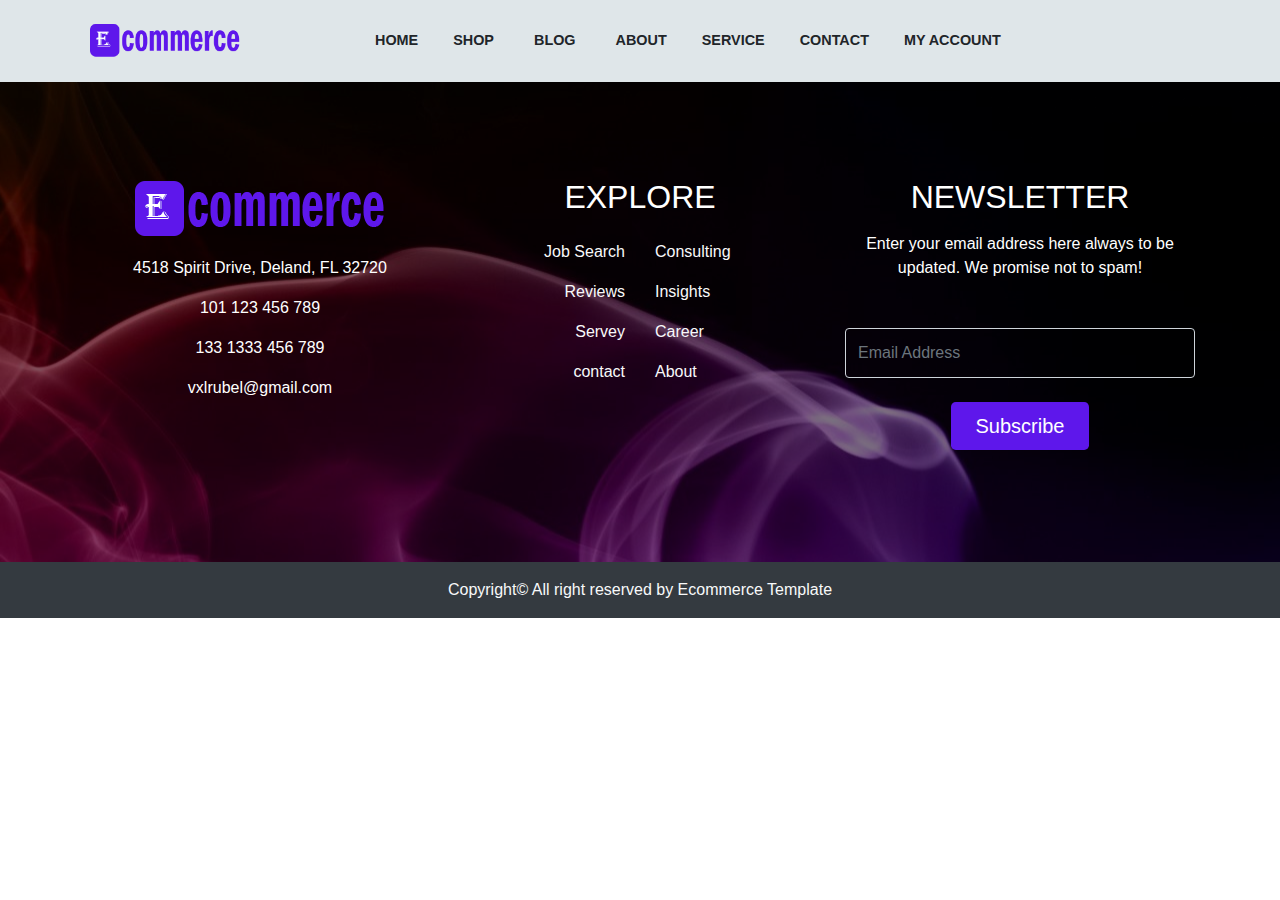
==== blog-details.html @ ffeef789 "update home page" ====
<!DOCTYPE html>
<html lang="en">

<head>
   <meta charset="UTF-8">
   <meta name="viewport" content="width=device-width, initial-scale=1.0">
   <title>Ecommerce Template || Grow your own business.</title>

   <!-- favicon icon -->
   <link rel="shortcut icon" href="./assets/img/favicon.ico" type="image/x-icon">

   <!-- include font awesome icon -->
   <link rel="stylesheet" href="https://cdnjs.cloudflare.com/ajax/libs/font-awesome/6.4.2/css/all.min.css"
      integrity="sha512-z3gLpd7yknf1YoNbCzqRKc4qyor8gaKU1qmn+CShxbuBusANI9QpRohGBreCFkKxLhei6S9CQXFEbbKuqLg0DA=="
      crossorigin="anonymous" referrerpolicy="no-referrer" />

   <!-- include bootstrap  -->
   <link rel="stylesheet" href="./assets/css/bootstrap.min.css">

   <!-- include carousel style -->
   <link rel="stylesheet" href="./assets/css/owl-carousel/owl.carousel.min.css">
   <link rel="stylesheet" href="./assets/css/owl-carousel/owl.theme.default.min.css">

   <!-- include lightbox style -->
   <link rel="stylesheet" href="./assets/css/light-box/css/lightbox.min.css">

   <!-- main stylesheet -->
   <link rel="stylesheet" href="./assets/css/main.css">
</head>

<body>


   <!-- main header section -->
   <header class="clearfix header-area">
      <div class="main-menu">
         <div class="container">
            <div class="row align-items-center">

               <!-- logo area -->
               <div class="col-5 col-md-3 col-lg-2">
                  <h1 class="m-0 p-0">
                     <a href="./index.html" class="d-flex"><img src="./assets/img/logo.png" alt="logo image"
                           class="img-fluid"></a>
                  </h1>
               </div>
               <!-- logo area end -->

               <!-- menu area  -->
               <div class="col-7 col-md-9 col-lg-9 offset-lg-1">
                  <div class="d-none d-md-block">
                     <ul class="menu">
                        <li><a href="./index.html">Home</a></li>
                        <li class="has-submenu">
                           <a href="./shop.html">Shop</a>
                           <ul class="submenu border shadow">
                              <li><a href="./product-details.html">Product Details</a></li>
                           </ul>
                        </li>
                        <li class="has-submenu">
                           <a href="./blog.html">Blog</a>
                           <ul class="submenu border shadow">
                              <li><a href="./blog-details.html">Blog Details</a></li>
                           </ul>
                        </li>
                        <li><a href="./about.html">About</a></li>
                        <li><a href="./services.html">Service</a></li>
                        <li><a href="./contact.html">Contact</a></li>
                        <li class="has-submenu">
                           <a href="./profile.html">My Account</a>
                           <ul class="submenu border shadow">
                              <li><a href="./profile.html">Profile</a></li>
                              <li><a href="./cart.html">Cart Page</a></li>
                              <li><a href="./checkout.html">Checkout</a></li>
                              <li><a href="./register.html">Register</a></li>
                              <li><a href="./login.html">Login</a></li>
                           </ul>
                        </li>
                     </ul>
                  </div>
                  <div class="d-block text-right d-md-none">
                     <button type="button" class="btn border-secondary menu-toggle">
                        <i class="fa-solid fa-bars-staggered"></i>
                     </button>
                  </div>
               </div>
               <!-- menu area end -->
            </div>
         </div>
      </div>


      <!-- responsive mobile menu -->
      <div class="mobile-menu d-md-none shadow-lg">
         <div class="container">
            <div class="responsive-mobile-menu"></div>
         </div>
      </div>
      <!-- responsive mobile menu end -->

   </header>
   <!-- main header section end -->



   <!-- start footer area -->
   <footer class="footer-area clearfix">

      <!-- scroll top action button -->
      <div class="scroll-to-top">
         <i class="fa-solid fa-angle-up"></i>
      </div>

      <!-- footer top area  -->
      <div class="footer-top text-white">
         <div class="overlay py-5 ">
            <div class="container py-5">
               <div class="row">
                  <div class="col-lg-4">
                     <div class="text-center mb-3">
                        <a href="index.html">
                           <img src="./assets/img/logo.png" alt="logo image">
                        </a>
                     </div>
                     <p class="text-center">
                        <i class="fa-solid fa-location-dot"></i>
                        <span>4518 Spirit Drive, Deland, FL 32720</span>
                     </p>
                     <p class="text-center">
                        <i class="fa-solid fa-phone"></i>
                        <span>101 123 456 789</span>
                     </p>
                     <p class="text-center">
                        <i class="fa-solid fa-phone"></i>
                        <span>133 1333 456 789</span>
                     </p>
                     <p class="text-center">
                        <i class="fa-regular fa-envelope"></i>
                        <a href="mailto:vxlrubel@gmail.com" class="text-white">vxlrubel@gmail.com</a>
                     </p>
                  </div>
                  <div class="col-lg-4">
                     <h2 class="footer-widget-title text-uppercase text-center mb-3">Explore</h2>
                     <div class="row">
                        <div class="col-6">
                           <div class="text-right">
                              <a href="javascript:void(0)" class="py-2 text-light d-block text-decoration-none">Job
                                 Search</a>
                              <a href="javascript:void(0)"
                                 class="py-2 text-light d-block text-decoration-none">Reviews</a>
                              <a href="javascript:void(0)"
                                 class="py-2 text-light d-block text-decoration-none">Servey</a>
                              <a href="javascript:void(0)"
                                 class="py-2 text-light d-block text-decoration-none">contact</a>

                           </div>
                        </div>
                        <div class="col-6">
                           <div class="text-left">
                              <a href="javascript:void(0)"
                                 class="py-2 text-light d-block text-decoration-none">Consulting</a>
                              <a href="javascript:void(0)"
                                 class="py-2 text-light d-block text-decoration-none">Insights</a>
                              <a href="javascript:void(0)"
                                 class="py-2 text-light d-block text-decoration-none">Career</a>
                              <a href="javascript:void(0)"
                                 class="py-2 text-light d-block text-decoration-none">About</a>

                           </div>
                        </div>
                     </div>
                  </div>
                  <div class="col-lg-4">
                     <h2 class="footer-widget-title text-uppercase text-center mb-3">Newsletter</h2>
                     <p class="text-center">Enter your email address here always to be updated. We promise not to spam!
                     </p>
                     <form action="javascript:void(0)" class="mt-5">
                        <input type="email" placeholder="Email Address"
                           class="form-control mb-4 bg-transparent text-light py-4">
                        <p class="text-center">
                           <input type="submit" value="Subscribe" class="btn btn-theme btn-lg px-4">
                        </p>
                     </form>
                  </div>
               </div>
            </div>
         </div>
      </div>
      <!-- footer top area end -->

      <!-- copyright area -->
      <div class="footer-copyright text-light bg-dark">
         <div class="container">
            <p class="text-center m-0 py-3">
               Copyright&copy; All right reserved by <a href="#" class="text-light">Ecommerce Template</a>
            </p>
         </div>
      </div>
      <!-- copyright area end -->
   </footer>
   <!-- footer area -->

   <!-- include jquery library -->
   <script src="./assets/js/jquery.js"></script>

   <!-- include lightbox -->
   <script src="./assets/js/lightbox.min.js"></script>

   <!-- for progress bar -->
   <script src="./assets/js/raphael.js"></script>
   <script src="./assets/js/progressbar.js"></script>

   <!-- include carousel script for make slider -->
   <script src="./assets/js/owl.carousel.min.js"></script>

   <!-- include bootstrap -->
   <script src="./assets/js/bootstrap.min.js"></script>

   <!-- custom script -->
   <script src="./assets/js/custom.js"></script>

</body>

</html>
---- assets/css/main.css ----
:root{--app-color-theme: rgb(94, 23, 235);--app-color-theme-deep: #5E17EB;--app-color-theme-alpha: rgba(94, 23, 235, 0.36);--app-color-white: rgb(255, 255, 255);--app-color-white-alpha: rgba(255, 255, 255, 0.5);--app-color-dark: rgb(33, 37, 41);--app-color-light: #f8f9fa;--app-color-light-gray: rgb(223, 230, 233);--app-color-light-gray-deep: rgb(178, 190, 195);--app-color-red: rgb(214, 48, 49);--app-menu-item-gap: 25px;--app-font-size-small: 90%;--app-z-index: 1030}.btn-theme{background:var(--app-color-theme) !important;color:var(--app-color-white) !important}.btn-theme:focus{box-shadow:0 0 0 .2rem var(--app-color-theme-alpha) !important}.btn-theme:hover{border-color:var(--app-color-theme) !important;background-color:rgba(0,0,0,0) !important;color:var(--app-color-theme) !important}.subtitle{font-size:25px}.title{font-size:40px}.text-theme-hover:hover,.text-theme{color:var(--app-color-theme) !important}.bg-theme{background-color:var(--app-color-theme)}.partners-image{opacity:.5;transition:all .3s ease-in-out}.partners-image:hover{opacity:1}.overlay{background-color:rgba(0,0,0,.5)}.header-area .main-menu{background-color:var(--app-color-light-gray)}.header-area .main-menu ul{margin:0;padding:0;list-style:none}.header-area .main-menu a{display:inline-block;text-decoration:none;color:var(--app-color-dark);font-weight:600;text-transform:uppercase;padding:5px;font-size:var(--app-font-size-small)}.header-area .main-menu a:hover{color:var(--app-color-theme)}.header-area .main-menu .menu{display:flex;align-items:center}.header-area .main-menu .menu>li{padding:25px 0}.header-area .main-menu .menu>li:not(:last-child){margin-right:var(--app-menu-item-gap)}.header-area .main-menu .menu .has-submenu{position:relative}.header-area .main-menu .menu .has-submenu .submenu{position:absolute;display:none;top:100%;left:calc(50% - 125px);width:250px;background-color:var(--app-color-white);padding:30px;z-index:var(--app-z-index);animation:menu-fade-in .2s ease-in-out}.header-area .main-menu .menu .has-submenu:hover>.submenu{display:block}.header-area .responsive-mobile-menu{display:none}.header-area .m-menu{padding:1rem 0;margin:0;list-style:none}.header-area .m-menu ul{margin:0;padding:0;list-style:none}.header-area .m-menu .submenu{display:none;padding:15px;box-shadow:none !important;text-decoration:none}.header-area .m-menu a{display:inline-flex;width:100%;color:var(--app-color-dark);font-weight:600;font-size:var(--app-font-size-small);text-transform:uppercase;text-decoration:none;padding:3px 0}.header-area .m-menu a:hover{color:var(--app-color-theme)}.header-area .m-menu .resposive-submenu-toggle{align-items:center;justify-content:space-between}.header-area .menu-toggle{min-width:45px}.header-area .menu-has-submenu-link{display:inline-flex !important;align-items:center}.header-area .menu-has-submenu-link i{font-size:10px !important;margin-left:5px;margin-top:3px}@keyframes menu-fade-in{0%{opacity:0;transform:translateY(15px)}100%{opacity:1;transform:none}}.app-hero-slider .hero-slide-item .inner-content{position:absolute;top:0;bottom:0;left:0;right:0;background:rgba(0,0,0,.5);color:#fff;z-index:100000}.app-hero-slider .hero-slide-item .inner-content .container{position:relative;z-index:99999}.app-hero-slider .hero-slide-item .inner-content .container .subtitle{font-size:25px}.app-hero-slider .hero-slide-item .inner-content .container .title{font-size:40px;font-weight:900;color:rgba(0,0,0,0);-webkit-text-stroke:2px var(--app-color-white);-moz-text-stroke:2px var(--app-color-white);text-stroke:2px var(--app-color-white)}@media(min-width: 768px){.app-hero-slider .hero-slide-item .inner-content .container .title{font-size:50px}}@media(min-width: 992px){.app-hero-slider .hero-slide-item .inner-content .container .title{font-size:60px}}@media(max-width: 576px){.app-hero-slider .hero-slide-item{height:250px}.app-hero-slider .banner-image{height:100%;-o-object-fit:cover;object-fit:cover}}.app-hero-slider .owl-nav{position:absolute;display:flex;justify-content:space-between;align-items:center;top:calc(50% - 18px);left:50px;right:50px;z-index:1030}.app-hero-slider .owl-nav button{display:inline-flex;justify-content:center;align-items:center;height:35px;width:35px;background-color:rgba(0,0,0,.3) !important;color:var(--app-color-white) !important}.app-hero-slider .owl-nav button span{font-size:20px}.app-hero-slider .owl-nav button:hover{background-color:rgba(0,0,0,.5) !important}.service-area{background-image:url("../img/bg/bg-service.jpg");background-attachment:fixed;background-position:center center;background-size:cover;background-repeat:no-repeat}.service-area .col-lg-4:not(:last-child){margin-bottom:100px}@media(min-width: 992px){.service-area .col-lg-4:not(:last-child){margin-bottom:0}}.service-area .overlay{padding:100px 0}.service-area .thumb-icon{position:absolute;display:flex;justify-content:center;align-items:center;top:-50px;left:calc(50% - 50px);height:100px;width:100px;background-color:var(--app-color-theme);border-radius:50%;font-size:30px}.service-area .service-item h3{font-weight:600}.service-area .service-item h3:hover{color:var(--app-color-theme)}.lightbox-items-parent .item{width:100%}@media(min-width: 576px){.lightbox-items-parent .item{max-width:50%}}@media(min-width: 992px){.lightbox-items-parent .item{max-width:33.3337%}}@media(min-width: 1200px){.lightbox-items-parent .item{max-width:25%}}.lightbox-items-parent .overlay{position:absolute;display:flex;justify-content:center;align-items:center;top:0;left:0;right:0;bottom:0;transition:background-color .3s ease-in-out;background-color:rgba(0,0,0,.5) !important}.lightbox-items-parent .overlay a{display:none;justify-content:center;align-items:center;height:40px;width:40px}.lightbox-items-parent .overlay .preview{animation:slide-up-down-icon .4s ease-in-out}.lightbox-items-parent .overlay .visit{animation:slide-up-down-icon .55s ease-in-out}.lightbox-items-parent .overlay:hover a{display:inline-flex !important}.lightbox-items-parent .overlay:hover{background-color:rgba(0,0,0,.2) !important}@keyframes slide-up-down-icon{0%{opacity:0;transform:translateY(-70px)}40%{opacity:.5;transform:translateY(15px)}100%{opacity:1;transform:translateY(0)}}.reviews-area{background-image:url("../img/bg/bg-review.jpg");background-size:cover;background-attachment:fixed;background-position:center center}.reviews-area img{width:auto !important;max-width:170px}.reviews-area .f-name{font-size:20px;font-weight:300;margin-bottom:0}.reviews-area .l-name{font-size:35px;font-weight:600;line-height:35px}.reviews-area .message{display:block;width:100%;max-width:720px;margin:0 auto !important;color:var(--app-color-white-alpha)}.reviews-area .quote-size{font-size:25px}.reviews-area .owl-dots{text-align:center;margin-top:2rem}.reviews-area .owl-dots .owl-dot{display:inline-block;height:15px;width:15px;margin-right:5px;border-radius:50%;background:var(--app-color-white-alpha)}.reviews-area .owl-dots .owl-dot.active{background:var(--app-color-white)}.blog-post-area .blog-post-title-link:hover{color:var(--app-color-theme) !important}.blog-post-area h2{font-size:25px;font-weight:600;line-height:25px}footer.footer-area .scroll-to-top{position:fixed;display:none;height:35px;width:40px;bottom:50px;right:50px;justify-content:center;align-items:center;background-color:var(--app-color-theme);color:#fff;content:"";z-index:var(--app-z-index);border-radius:5px 5px 0 0;cursor:pointer;opacity:.5}footer.footer-area .scroll-to-top:hover{opacity:1}footer.footer-area .footer-top{background-image:url("../img/bg/bg-footer.jpg");background-attachment:fixed;background-repeat:no-repeat;background-position:center center}
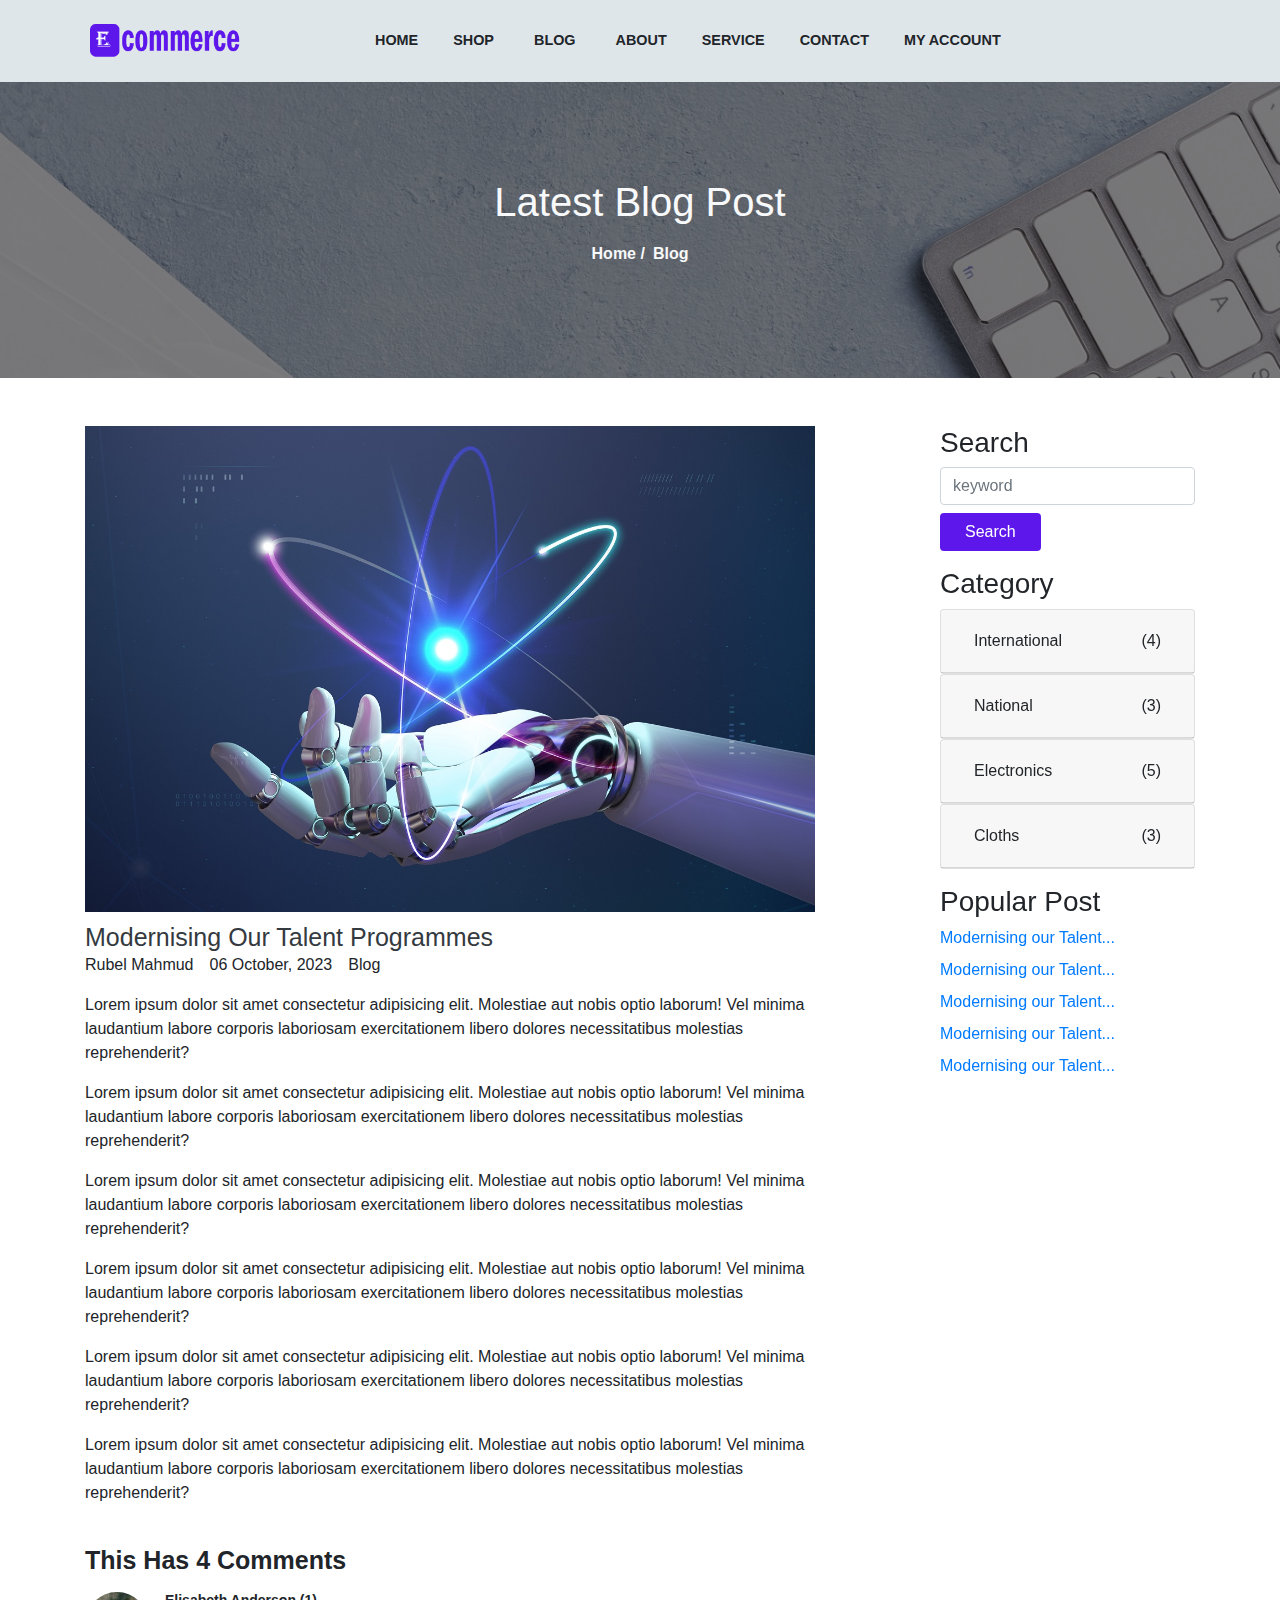
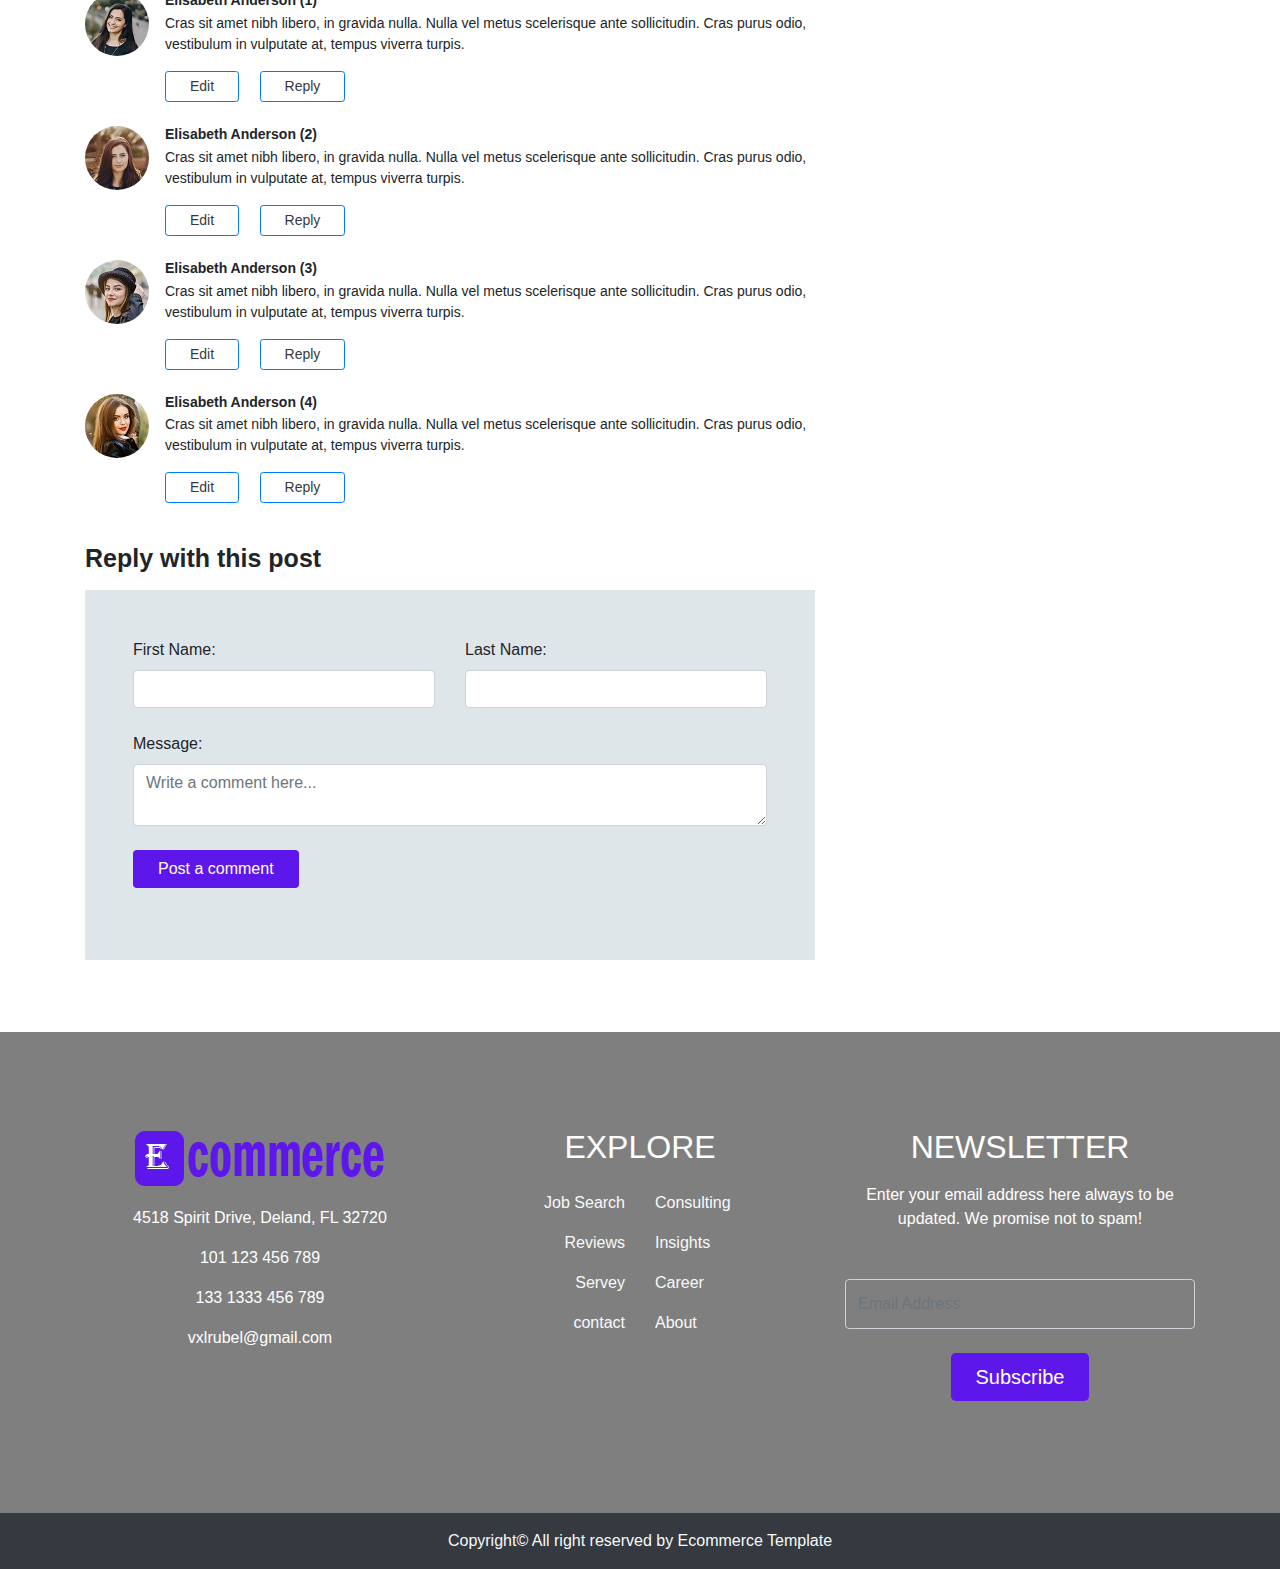
==== commit dcb9477c: "update blog details page" ====
--- a/blog-details.html
+++ b/blog-details.html
@@ -102,6 +102,284 @@
    <!-- main header section end -->
 
 
+   <!-- page title -->
+   <section class="clearfix blog-page-feature text-light">
+      <div class="overlay py-5">
+         <div class="container py-5">
+            <h1 class="text-center">Latest Blog Post</h1>
+
+            <div class="d-flex justify-content-center my-3">
+               <a href="javascript:void(0)" class="text-light mr-2 text-decoration-none font-weight-bold">Home /</a>
+               <span class="text-light text-white font-weight-bold">Blog</span>
+            </div>
+
+         </div>
+      </div>
+   </section>
+   <!-- page title end -->
+
+
+   <section class="clearfix py-5 blog-post-content">
+      <div class="container">
+         <div class="row">
+            <div class="col-md-8">
+               <!-- single blog post -->
+               <article class="blog-post-item mb-5">
+                  <div class="mb-3">
+                     <a href="./assets/img/blog/post-1.jpg" class="" data-lightbox="roadtrip">
+                        <img src="./assets/img/blog/post-1.jpg" alt="image" class="img-fluid">
+                     </a>
+                  </div>
+                  <h2 class="text-capitalize">
+                     <a href="./blog-details.html" class="text-decoration-none text-dark">Modernising our Talent
+                        Programmes</a>
+                  </h2>
+                  <div class="d-flex flex-wrap mb-3">
+                     <div class="d-inline-flex align-items-center">
+                        <i class="fa-regular fa-user"></i>
+                        <span>Rubel Mahmud</span>
+                     </div>
+                     <div class="d-inline-flex align-items-center mx-3">
+                        <i class="fa-regular fa-calendar-days"></i>
+                        <span>06 October, 2023</span>
+                     </div>
+                     <div class="d-inline-flex align-items-center">
+                        <i class="fa-solid fa-tag"></i>
+                        <span>Blog</span>
+                     </div>
+                  </div>
+                  <p>Lorem ipsum dolor sit amet consectetur adipisicing elit. Molestiae aut nobis optio laborum! Vel
+                     minima laudantium labore corporis laboriosam exercitationem libero dolores necessitatibus molestias
+                     reprehenderit?</p>
+                  <p>Lorem ipsum dolor sit amet consectetur adipisicing elit. Molestiae aut nobis optio laborum! Vel
+                     minima laudantium labore corporis laboriosam exercitationem libero dolores necessitatibus molestias
+                     reprehenderit?</p>
+                  <p>Lorem ipsum dolor sit amet consectetur adipisicing elit. Molestiae aut nobis optio laborum! Vel
+                     minima laudantium labore corporis laboriosam exercitationem libero dolores necessitatibus molestias
+                     reprehenderit?</p>
+                  <p>Lorem ipsum dolor sit amet consectetur adipisicing elit. Molestiae aut nobis optio laborum! Vel
+                     minima laudantium labore corporis laboriosam exercitationem libero dolores necessitatibus molestias
+                     reprehenderit?</p>
+                  <p>Lorem ipsum dolor sit amet consectetur adipisicing elit. Molestiae aut nobis optio laborum! Vel
+                     minima laudantium labore corporis laboriosam exercitationem libero dolores necessitatibus molestias
+                     reprehenderit?</p>
+                  <p>Lorem ipsum dolor sit amet consectetur adipisicing elit. Molestiae aut nobis optio laborum! Vel
+                     minima laudantium labore corporis laboriosam exercitationem libero dolores necessitatibus molestias
+                     reprehenderit?</p>
+               </article>
+
+               <!-- comment list -->
+               <h2 class="text-large text-capitalize font-weight-bold mb-4">This has 4 comments</h2>
+               <ul class="list-unstyled mb-4">
+                  <!-- single comment -->
+                  <script>
+                     for (let i = 1; i <= 4; i++) {
+                        document.write(`
+                           <li class="media mb-4">
+                              <img class="mr-3 rounded-circle" src="./assets/img/comments/items-${i}.jpg"
+                                 alt="Generic placeholder image" />
+                              <div class="media-body">
+                                 <h5 class="mt-0 mb-1 small font-weight-bold">Elisabeth Anderson (${i})</h5>
+                                 <p class="m-0 small">Cras sit amet nibh libero, in gravida nulla. Nulla vel metus scelerisque ante
+                                    sollicitudin.
+                                    Cras
+                                    purus odio, vestibulum in vulputate at, tempus viverra turpis.</p>
+                                 <a href="javascript:void(0)" class="btn-sm px-4 btn text-dark mt-3 border-primary mr-3">Edit</a>
+                                 <a href="javascript:void(0)"
+                                    class="btn-sm px-4 btn text-dark mt-3 border-primary mr-3">Reply</a>
+                              </div>
+                           </li>
+                        `);
+                     }
+                  </script>
+                  <!-- single comment end -->
+
+               </ul>
+               <!-- comment list end -->
+
+               <!-- comment form -->
+
+               <div class="py-4">
+                  <!-- reply title -->
+                  <h2 class="text-large font-weight-bold mb-4">Reply with this post</h2>
+                  <!-- form -->
+
+                  <div class="p-5 bg-light-gray">
+                     <form action="javascript:void(0)" class="row" method="POST">
+                        <div class="col-md-6 mb-4">
+                           <label for="fname">First Name:</label>
+                           <input type="text" class="form-control" id="fname">
+                        </div>
+                        <div class="col-md-6 mb-4">
+                           <label for="lname">Last Name:</label>
+                           <input type="text" class="form-control" id="lname">
+                        </div>
+                        <div class="col-12 mb-4">
+                           <label for="message">Message:</label>
+                           <textarea id="message" placeholder="Write a comment here..." class="form-control"></textarea>
+                        </div>
+                        <div class="col-md-6 mb-4">
+                           <button type="button" class="btn btn-theme px-4">Post a comment</button>
+                        </div>
+                     </form>
+                  </div>
+               </div>
+
+               <!-- comment form end -->
+
+            </div>
+
+            <!-- sidebar  -->
+            <sidebar class="col-md-4 col-lg-3 offset-lg-1">
+
+               <!-- widgets parent -->
+               <div class="sticky-top">
+                  <!-- single widget item -->
+                  <div class="widget-item mb-3">
+                     <h3 class="widget-title">Search</h3>
+                     <form action="javascript:void(0)">
+                        <input type="text" class="form-control mb-2" placeholder="keyword">
+                        <input type="submit" class="btn btn-theme px-4" value="Search">
+                     </form>
+                  </div>
+                  <!-- single widget item end -->
+
+                  <!-- single widget item -->
+                  <div class="widget-item mb-3">
+                     <h3 class="widget-title">Category</h3>
+                     <div id="accordion">
+
+                        <!-- single card -->
+                        <div class="card">
+                           <div class="card-header" id="internaional-cat">
+                              <h5 class="mb-0">
+                                 <button class="btn shadow-none border-none d-flex justify-content-between w-100"
+                                    data-toggle="collapse" data-target="#international" aria-expanded="false"
+                                    aria-controls="international">
+                                    <span>International</span>
+                                    <span>(4)</span>
+                                 </button>
+                              </h5>
+                           </div>
+
+                           <div id="international" class="collapse" aria-labelledby="internaional-cat"
+                              data-parent="#accordion">
+                              <div class="card-body">
+                                 <a href="javascript:void(0)" class="d-block text-dark text-decoration-none">National
+                                    Sports</a>
+                                 <a href="javascript:void(0)" class="d-block text-dark text-decoration-none">Clicket</a>
+                                 <a href="javascript:void(0)"
+                                    class="d-block text-dark text-decoration-none">Football</a>
+                                 <a href="javascript:void(0)" class="d-block text-dark text-decoration-none">BBC
+                                    News</a>
+                              </div>
+                           </div>
+                        </div>
+                        <!-- single cart end -->
+
+                        <!-- single card -->
+                        <div class="card">
+                           <div class="card-header" id="national-cat">
+                              <h5 class="mb-0">
+                                 <button class="btn shadow-none border-none d-flex justify-content-between w-100"
+                                    data-toggle="collapse" data-target="#national" aria-expanded="false"
+                                    aria-controls="national">
+                                    <span>National</span>
+                                    <span>(3)</span>
+                                 </button>
+                              </h5>
+                           </div>
+
+                           <div id="national" class="collapse" aria-labelledby="national-cat" data-parent="#accordion">
+                              <div class="card-body">
+                                 <a href="javascript:void(0)" class="d-block text-dark text-decoration-none">Sports</a>
+                                 <a href="javascript:void(0)" class="d-block text-dark text-decoration-none">Deshi
+                                    News</a>
+                                 <a href="javascript:void(0)" class="d-block text-dark text-decoration-none">Bangla
+                                    News</a>
+                              </div>
+                           </div>
+                        </div>
+                        <!-- single card end -->
+
+                        <!-- single card -->
+                        <div class="card">
+                           <div class="card-header" id="electronics-cat">
+                              <h5 class="mb-0">
+                                 <button class="btn shadow-none border-none d-flex justify-content-between w-100"
+                                    data-toggle="collapse" data-target="#electronics" aria-expanded="false"
+                                    aria-controls="electronics">
+                                    <span>Electronics</span>
+                                    <span>(5)</span>
+                                 </button>
+                              </h5>
+                           </div>
+
+                           <div id="electronics" class="collapse" aria-labelledby="electronics-cat"
+                              data-parent="#accordion">
+                              <div class="card-body">
+                                 <a href="javascript:void(0)" class="d-block text-dark text-decoration-none">Monitor</a>
+                                 <a href="javascript:void(0)" class="d-block text-dark text-decoration-none">Laptop</a>
+                                 <a href="javascript:void(0)" class="d-block text-dark text-decoration-none">PC</a>
+                                 <a href="javascript:void(0)" class="d-block text-dark text-decoration-none">Mobile</a>
+                                 <a href="javascript:void(0)" class="d-block text-dark text-decoration-none">Watch</a>
+                              </div>
+                           </div>
+                        </div>
+                        <!-- single card end -->
+
+                        <!-- single card -->
+                        <div class="card">
+                           <div class="card-header" id="cloths-cat">
+                              <h5 class="mb-0">
+                                 <button class="btn shadow-none border-none d-flex justify-content-between w-100"
+                                    data-toggle="collapse" data-target="#cloths" aria-expanded="false"
+                                    aria-controls="cloths">
+                                    <span>Cloths</span>
+                                    <span>(3)</span>
+                                 </button>
+                              </h5>
+                           </div>
+
+                           <div id="cloths" class="collapse" aria-labelledby="cloths-cat" data-parent="#accordion">
+                              <div class="card-body">
+                                 <a href="javascript:void(0)" class="d-block text-dark text-decoration-none">Shirt</a>
+                                 <a href="javascript:void(0)" class="d-block text-dark text-decoration-none">Polo
+                                    Shirt</a>
+                                 <a href="javascript:void(0)" class="d-block text-dark text-decoration-none">T-Shirt</a>
+                              </div>
+                           </div>
+                        </div>
+                        <!-- single card end -->
+
+                     </div>
+                  </div>
+                  <!-- single widget item end -->
+
+                  <!-- single widget item -->
+                  <div class="widget-item mb-3">
+                     <h3 class="widget-title">Popular Post</h3>
+
+                     <ul class="list-unstyled">
+                        <li class="mb-2"><a href="./blog-details.html">Modernising our Talent...</a></li>
+                        <li class="mb-2"><a href="./blog-details.html">Modernising our Talent...</a></li>
+                        <li class="mb-2"><a href="./blog-details.html">Modernising our Talent...</a></li>
+                        <li class="mb-2"><a href="./blog-details.html">Modernising our Talent...</a></li>
+                        <li class="mb-2"><a href="./blog-details.html">Modernising our Talent...</a></li>
+                     </ul>
+                  </div>
+                  <!-- single widget item end -->
+
+               </div>
+               <!-- widget parent end -->
+            </sidebar>
+            <!-- sidebar end -->
+
+         </div>
+      </div>
+   </section>
+
+
 
    <!-- start footer area -->
    <footer class="footer-area clearfix">
@@ -192,7 +470,8 @@
       <div class="footer-copyright text-light bg-dark">
          <div class="container">
             <p class="text-center m-0 py-3">
-               Copyright&copy; All right reserved by <a href="#" class="text-light">Ecommerce Template</a>
+               Copyright&copy; All right reserved by <a href="https://github.com/vxlrubel/html-ecommerce-template"
+                  target="_blank" class="text-light">Ecommerce Template</a>
             </p>
          </div>
       </div>
--- a/assets/css/main.css
+++ b/assets/css/main.css
@@ -1 +1 @@
-:root{--app-color-theme: rgb(94, 23, 235);--app-color-theme-deep: #5E17EB;--app-color-theme-alpha: rgba(94, 23, 235, 0.36);--app-color-white: rgb(255, 255, 255);--app-color-white-alpha: rgba(255, 255, 255, 0.5);--app-color-dark: rgb(33, 37, 41);--app-color-light: #f8f9fa;--app-color-light-gray: rgb(223, 230, 233);--app-color-light-gray-deep: rgb(178, 190, 195);--app-color-red: rgb(214, 48, 49);--app-menu-item-gap: 25px;--app-font-size-small: 90%;--app-z-index: 1030}.btn-theme{background:var(--app-color-theme) !important;color:var(--app-color-white) !important}.btn-theme:focus{box-shadow:0 0 0 .2rem var(--app-color-theme-alpha) !important}.btn-theme:hover{border-color:var(--app-color-theme) !important;background-color:rgba(0,0,0,0) !important;color:var(--app-color-theme) !important}.subtitle{font-size:25px}.title{font-size:40px}.text-theme-hover:hover,.text-theme{color:var(--app-color-theme) !important}.bg-theme{background-color:var(--app-color-theme)}.partners-image{opacity:.5;transition:all .3s ease-in-out}.partners-image:hover{opacity:1}.overlay{background-color:rgba(0,0,0,.5)}.header-area .main-menu{background-color:var(--app-color-light-gray)}.header-area .main-menu ul{margin:0;padding:0;list-style:none}.header-area .main-menu a{display:inline-block;text-decoration:none;color:var(--app-color-dark);font-weight:600;text-transform:uppercase;padding:5px;font-size:var(--app-font-size-small)}.header-area .main-menu a:hover{color:var(--app-color-theme)}.header-area .main-menu .menu{display:flex;align-items:center}.header-area .main-menu .menu>li{padding:25px 0}.header-area .main-menu .menu>li:not(:last-child){margin-right:var(--app-menu-item-gap)}.header-area .main-menu .menu .has-submenu{position:relative}.header-area .main-menu .menu .has-submenu .submenu{position:absolute;display:none;top:100%;left:calc(50% - 125px);width:250px;background-color:var(--app-color-white);padding:30px;z-index:var(--app-z-index);animation:menu-fade-in .2s ease-in-out}.header-area .main-menu .menu .has-submenu:hover>.submenu{display:block}.header-area .responsive-mobile-menu{display:none}.header-area .m-menu{padding:1rem 0;margin:0;list-style:none}.header-area .m-menu ul{margin:0;padding:0;list-style:none}.header-area .m-menu .submenu{display:none;padding:15px;box-shadow:none !important;text-decoration:none}.header-area .m-menu a{display:inline-flex;width:100%;color:var(--app-color-dark);font-weight:600;font-size:var(--app-font-size-small);text-transform:uppercase;text-decoration:none;padding:3px 0}.header-area .m-menu a:hover{color:var(--app-color-theme)}.header-area .m-menu .resposive-submenu-toggle{align-items:center;justify-content:space-between}.header-area .menu-toggle{min-width:45px}.header-area .menu-has-submenu-link{display:inline-flex !important;align-items:center}.header-area .menu-has-submenu-link i{font-size:10px !important;margin-left:5px;margin-top:3px}@keyframes menu-fade-in{0%{opacity:0;transform:translateY(15px)}100%{opacity:1;transform:none}}.app-hero-slider .hero-slide-item .inner-content{position:absolute;top:0;bottom:0;left:0;right:0;background:rgba(0,0,0,.5);color:#fff;z-index:100000}.app-hero-slider .hero-slide-item .inner-content .container{position:relative;z-index:99999}.app-hero-slider .hero-slide-item .inner-content .container .subtitle{font-size:25px}.app-hero-slider .hero-slide-item .inner-content .container .title{font-size:40px;font-weight:900;color:rgba(0,0,0,0);-webkit-text-stroke:2px var(--app-color-white);-moz-text-stroke:2px var(--app-color-white);text-stroke:2px var(--app-color-white)}@media(min-width: 768px){.app-hero-slider .hero-slide-item .inner-content .container .title{font-size:50px}}@media(min-width: 992px){.app-hero-slider .hero-slide-item .inner-content .container .title{font-size:60px}}@media(max-width: 576px){.app-hero-slider .hero-slide-item{height:250px}.app-hero-slider .banner-image{height:100%;-o-object-fit:cover;object-fit:cover}}.app-hero-slider .owl-nav{position:absolute;display:flex;justify-content:space-between;align-items:center;top:calc(50% - 18px);left:50px;right:50px;z-index:1030}.app-hero-slider .owl-nav button{display:inline-flex;justify-content:center;align-items:center;height:35px;width:35px;background-color:rgba(0,0,0,.3) !important;color:var(--app-color-white) !important}.app-hero-slider .owl-nav button span{font-size:20px}.app-hero-slider .owl-nav button:hover{background-color:rgba(0,0,0,.5) !important}.service-area{background-image:url("../img/bg/bg-service.jpg");background-attachment:fixed;background-position:center center;background-size:cover;background-repeat:no-repeat}.service-area .col-lg-4:not(:last-child){margin-bottom:100px}@media(min-width: 992px){.service-area .col-lg-4:not(:last-child){margin-bottom:0}}.service-area .overlay{padding:100px 0}.service-area .thumb-icon{position:absolute;display:flex;justify-content:center;align-items:center;top:-50px;left:calc(50% - 50px);height:100px;width:100px;background-color:var(--app-color-theme);border-radius:50%;font-size:30px}.service-area .service-item h3{font-weight:600}.service-area .service-item h3:hover{color:var(--app-color-theme)}.lightbox-items-parent .item{width:100%}@media(min-width: 576px){.lightbox-items-parent .item{max-width:50%}}@media(min-width: 992px){.lightbox-items-parent .item{max-width:33.3337%}}@media(min-width: 1200px){.lightbox-items-parent .item{max-width:25%}}.lightbox-items-parent .overlay{position:absolute;display:flex;justify-content:center;align-items:center;top:0;left:0;right:0;bottom:0;transition:background-color .3s ease-in-out;background-color:rgba(0,0,0,.5) !important}.lightbox-items-parent .overlay a{display:none;justify-content:center;align-items:center;height:40px;width:40px}.lightbox-items-parent .overlay .preview{animation:slide-up-down-icon .4s ease-in-out}.lightbox-items-parent .overlay .visit{animation:slide-up-down-icon .55s ease-in-out}.lightbox-items-parent .overlay:hover a{display:inline-flex !important}.lightbox-items-parent .overlay:hover{background-color:rgba(0,0,0,.2) !important}@keyframes slide-up-down-icon{0%{opacity:0;transform:translateY(-70px)}40%{opacity:.5;transform:translateY(15px)}100%{opacity:1;transform:translateY(0)}}.reviews-area{background-image:url("../img/bg/bg-review.jpg");background-size:cover;background-attachment:fixed;background-position:center center}.reviews-area img{width:auto !important;max-width:170px}.reviews-area .f-name{font-size:20px;font-weight:300;margin-bottom:0}.reviews-area .l-name{font-size:35px;font-weight:600;line-height:35px}.reviews-area .message{display:block;width:100%;max-width:720px;margin:0 auto !important;color:var(--app-color-white-alpha)}.reviews-area .quote-size{font-size:25px}.reviews-area .owl-dots{text-align:center;margin-top:2rem}.reviews-area .owl-dots .owl-dot{display:inline-block;height:15px;width:15px;margin-right:5px;border-radius:50%;background:var(--app-color-white-alpha)}.reviews-area .owl-dots .owl-dot.active{background:var(--app-color-white)}.blog-post-area .blog-post-title-link:hover{color:var(--app-color-theme) !important}.blog-post-area h2{font-size:25px;font-weight:600;line-height:25px}footer.footer-area .scroll-to-top{position:fixed;display:none;height:35px;width:40px;bottom:50px;right:50px;justify-content:center;align-items:center;background-color:var(--app-color-theme);color:#fff;content:"";z-index:var(--app-z-index);border-radius:5px 5px 0 0;cursor:pointer;opacity:.5}footer.footer-area .scroll-to-top:hover{opacity:1}footer.footer-area .footer-top{background-image:url("../img/bg/bg-footer.jpg");background-attachment:fixed;background-repeat:no-repeat;background-position:center center}+:root{--app-color-theme: rgb(94, 23, 235);--app-color-theme-deep: #5E17EB;--app-color-theme-alpha: rgba(94, 23, 235, 0.36);--app-color-white: rgb(255, 255, 255);--app-color-white-alpha: rgba(255, 255, 255, 0.5);--app-color-dark: rgb(33, 37, 41);--app-color-light: #f8f9fa;--app-color-light-gray: rgb(223, 230, 233);--app-color-light-gray-deep: rgb(178, 190, 195);--app-color-red: rgb(214, 48, 49);--app-menu-item-gap: 25px;--app-font-size-small: 90%;--app-z-index: 1030}.btn-theme{background:var(--app-color-theme) !important;color:var(--app-color-white) !important}.btn-theme:focus{box-shadow:0 0 0 .2rem var(--app-color-theme-alpha) !important}.btn-theme:hover{border-color:var(--app-color-theme) !important;background-color:rgba(0,0,0,0) !important;color:var(--app-color-theme) !important}.subtitle{font-size:25px}.title{font-size:40px}.text-theme-hover:hover,.text-theme{color:var(--app-color-theme) !important}.bg-theme{background-color:var(--app-color-theme)}.partners-image{opacity:.5;transition:all .3s ease-in-out}.partners-image:hover{opacity:1}.overlay{background-color:rgba(0,0,0,.5)}.form-control:focus{border-color:var(--app-color-theme) !important;box-shadow:0 0 0 .2rem var(--app-color-theme-alpha) !important}.text-midium{font-size:20px}.text-large{font-size:25px}.bg-light-gray{background-color:var(--app-color-light-gray)}.header-area .main-menu{background-color:var(--app-color-light-gray)}.header-area .main-menu ul{margin:0;padding:0;list-style:none}.header-area .main-menu a{display:inline-block;text-decoration:none;color:var(--app-color-dark);font-weight:600;text-transform:uppercase;padding:5px;font-size:var(--app-font-size-small)}.header-area .main-menu a:hover{color:var(--app-color-theme)}.header-area .main-menu .menu{display:flex;align-items:center}.header-area .main-menu .menu>li{padding:25px 0}.header-area .main-menu .menu>li:not(:last-child){margin-right:var(--app-menu-item-gap)}.header-area .main-menu .menu .has-submenu{position:relative}.header-area .main-menu .menu .has-submenu .submenu{position:absolute;display:none;top:100%;left:calc(50% - 125px);width:250px;background-color:var(--app-color-white);padding:30px;z-index:var(--app-z-index);animation:menu-fade-in .2s ease-in-out}.header-area .main-menu .menu .has-submenu:hover>.submenu{display:block}.header-area .responsive-mobile-menu{display:none}.header-area .m-menu{padding:1rem 0;margin:0;list-style:none}.header-area .m-menu ul{margin:0;padding:0;list-style:none}.header-area .m-menu .submenu{display:none;padding:15px;box-shadow:none !important;text-decoration:none}.header-area .m-menu a{display:inline-flex;width:100%;color:var(--app-color-dark);font-weight:600;font-size:var(--app-font-size-small);text-transform:uppercase;text-decoration:none;padding:3px 0}.header-area .m-menu a:hover{color:var(--app-color-theme)}.header-area .m-menu .resposive-submenu-toggle{align-items:center;justify-content:space-between}.header-area .menu-toggle{min-width:45px}.header-area .menu-has-submenu-link{display:inline-flex !important;align-items:center}.header-area .menu-has-submenu-link i{font-size:10px !important;margin-left:5px;margin-top:3px}@keyframes menu-fade-in{0%{opacity:0;transform:translateY(15px)}100%{opacity:1;transform:none}}.app-hero-slider .hero-slide-item .inner-content{position:absolute;top:0;bottom:0;left:0;right:0;background:rgba(0,0,0,.5);color:#fff;z-index:100000}.app-hero-slider .hero-slide-item .inner-content .container{position:relative;z-index:99999}.app-hero-slider .hero-slide-item .inner-content .container .subtitle{font-size:25px}.app-hero-slider .hero-slide-item .inner-content .container .title{font-size:40px;font-weight:900;color:rgba(0,0,0,0);-webkit-text-stroke:2px var(--app-color-white);-moz-text-stroke:2px var(--app-color-white);text-stroke:2px var(--app-color-white)}@media(min-width: 768px){.app-hero-slider .hero-slide-item .inner-content .container .title{font-size:50px}}@media(min-width: 992px){.app-hero-slider .hero-slide-item .inner-content .container .title{font-size:60px}}@media(max-width: 576px){.app-hero-slider .hero-slide-item{height:250px}.app-hero-slider .banner-image{height:100%;-o-object-fit:cover;object-fit:cover}}.app-hero-slider .owl-nav{position:absolute;display:flex;justify-content:space-between;align-items:center;top:calc(50% - 18px);left:50px;right:50px;z-index:1030}.app-hero-slider .owl-nav button{display:inline-flex;justify-content:center;align-items:center;height:35px;width:35px;background-color:rgba(0,0,0,.3) !important;color:var(--app-color-white) !important}.app-hero-slider .owl-nav button span{font-size:20px}.app-hero-slider .owl-nav button:hover{background-color:rgba(0,0,0,.5) !important}.service-area{background-image:url("../img/bg/bg-service.jpg");background-attachment:fixed;background-position:center center;background-size:cover;background-repeat:no-repeat}.service-area .col-lg-4:not(:last-child){margin-bottom:100px}@media(min-width: 992px){.service-area .col-lg-4:not(:last-child){margin-bottom:0}}.service-area .overlay{padding:100px 0}.service-area .thumb-icon{position:absolute;display:flex;justify-content:center;align-items:center;top:-50px;left:calc(50% - 50px);height:100px;width:100px;background-color:var(--app-color-theme);border-radius:50%;font-size:30px}.service-area .service-item h3{font-weight:600}.service-area .service-item h3:hover{color:var(--app-color-theme)}.lightbox-items-parent .item{width:100%}@media(min-width: 576px){.lightbox-items-parent .item{max-width:50%}}@media(min-width: 992px){.lightbox-items-parent .item{max-width:33.3337%}}@media(min-width: 1200px){.lightbox-items-parent .item{max-width:25%}}.lightbox-items-parent .overlay{position:absolute;display:flex;justify-content:center;align-items:center;top:0;left:0;right:0;bottom:0;transition:background-color .3s ease-in-out;background-color:rgba(0,0,0,.5) !important}.lightbox-items-parent .overlay a{display:none;justify-content:center;align-items:center;height:40px;width:40px}.lightbox-items-parent .overlay .preview{animation:slide-up-down-icon .4s ease-in-out}.lightbox-items-parent .overlay .visit{animation:slide-up-down-icon .55s ease-in-out}.lightbox-items-parent .overlay:hover a{display:inline-flex !important}.lightbox-items-parent .overlay:hover{background-color:rgba(0,0,0,.2) !important}@keyframes slide-up-down-icon{0%{opacity:0;transform:translateY(-70px)}40%{opacity:.5;transform:translateY(15px)}100%{opacity:1;transform:translateY(0)}}.reviews-area{background-image:url("../img/bg/bg-review.jpg");background-size:cover;background-attachment:fixed;background-position:center center}.reviews-area img{width:auto !important;max-width:170px}.reviews-area .f-name{font-size:20px;font-weight:300;margin-bottom:0}.reviews-area .l-name{font-size:35px;font-weight:600;line-height:35px}.reviews-area .message{display:block;width:100%;max-width:720px;margin:0 auto !important;color:var(--app-color-white-alpha)}.reviews-area .quote-size{font-size:25px}.reviews-area .owl-dots{text-align:center;margin-top:2rem}.reviews-area .owl-dots .owl-dot{display:inline-block;height:15px;width:15px;margin-right:5px;border-radius:50%;background:var(--app-color-white-alpha)}.reviews-area .owl-dots .owl-dot.active{background:var(--app-color-white)}.blog-post-area .blog-post-title-link:hover{color:var(--app-color-theme) !important}.blog-post-area h2{font-size:25px;font-weight:600;line-height:25px}.blog-page-feature{background-image:url("../img/bg/bg-blog-feature.jpg");background-attachment:fixed;background-position:center center;background-size:cover;background-repeat:no-repeat}.blog-post-content h2{line-height:15px}.blog-post-content h2 a{font-size:25px}.blog-post-content h2 a:hover{color:var(--app-color-theme) !important}.blog-post-content .page-item.active .page-link{z-index:3;color:var(--app-color-white);background-color:var(--app-color-theme);border-color:var(--app-color-theme)}footer.footer-area .scroll-to-top{position:fixed;display:none;height:35px;width:40px;bottom:50px;right:50px;justify-content:center;align-items:center;background-color:var(--app-color-theme);color:#fff;content:"";z-index:var(--app-z-index);border-radius:5px 5px 0 0;cursor:pointer;opacity:.5}footer.footer-area .scroll-to-top:hover{opacity:1}footer.footer-area .footer-top{background-image:url("../img/bg/bg-footer.jpg");background-attachment:fixed;background-repeat:no-repeat;background-position:center center}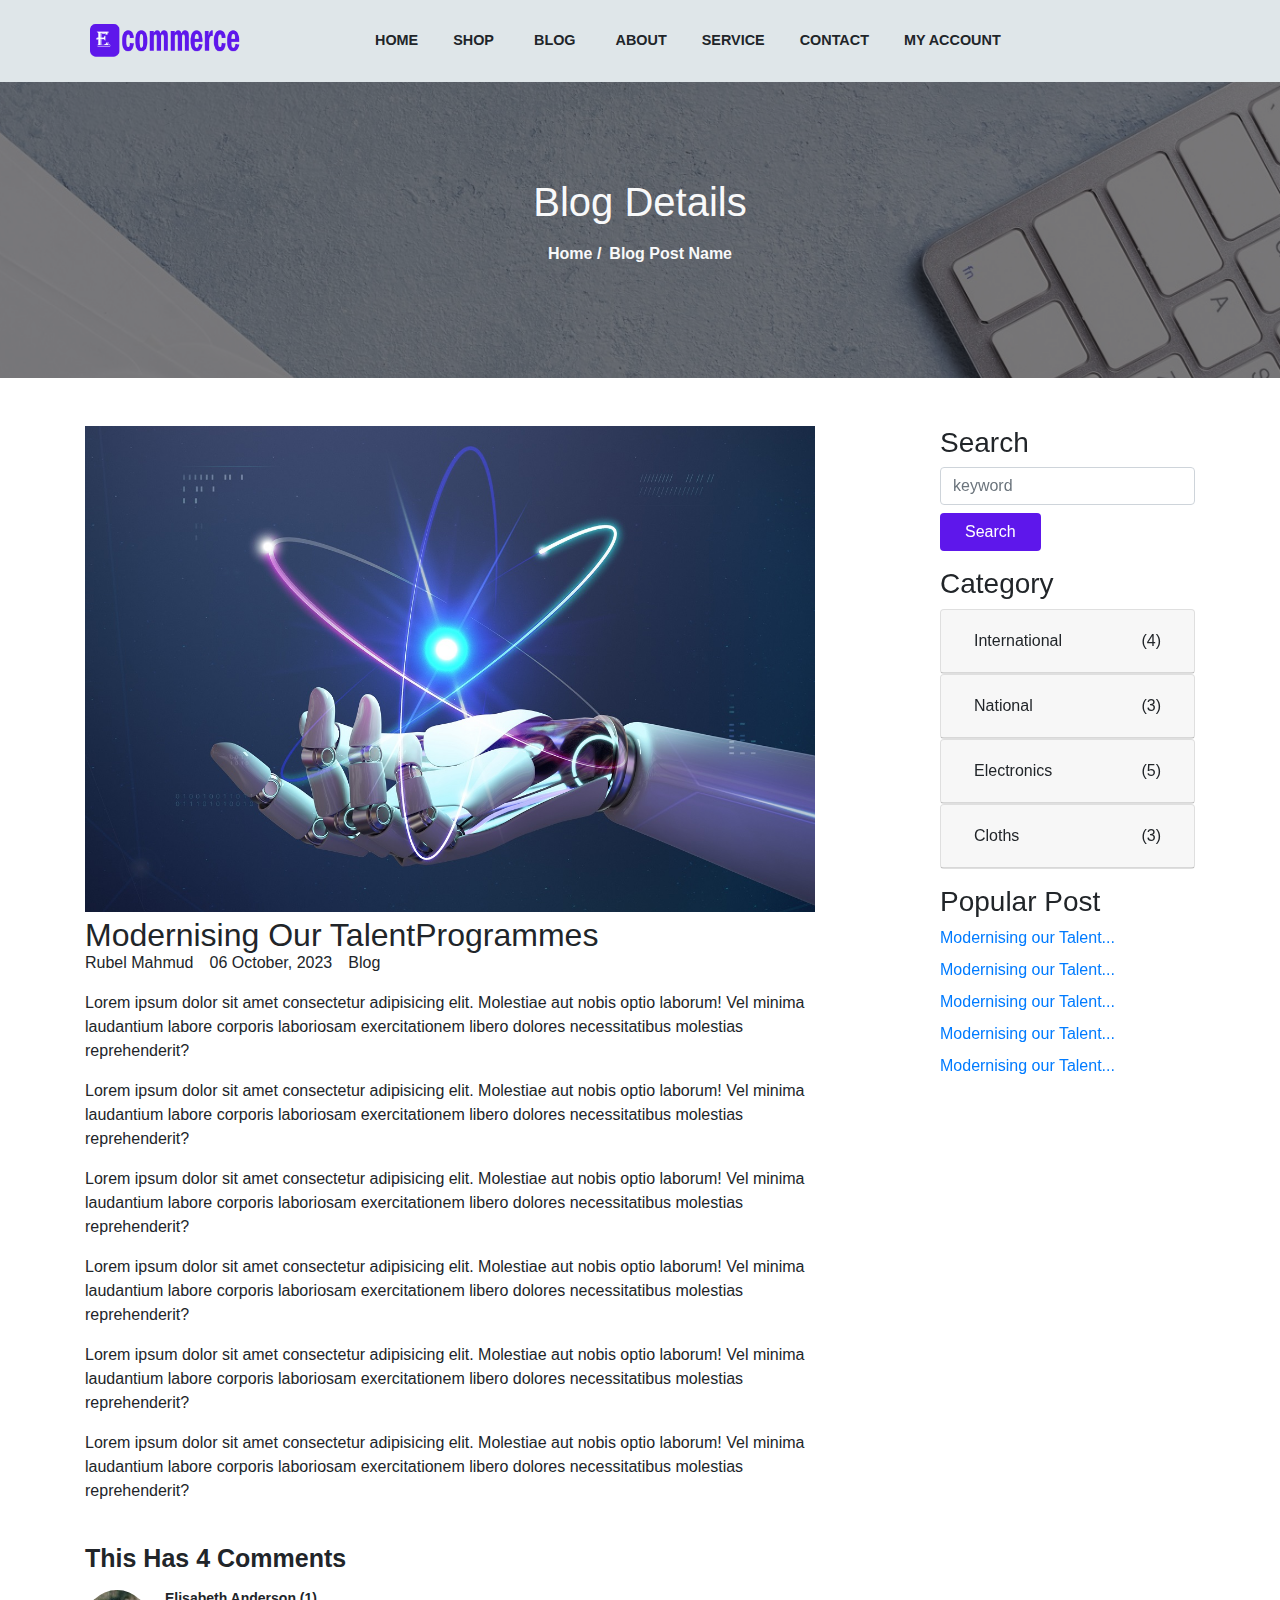
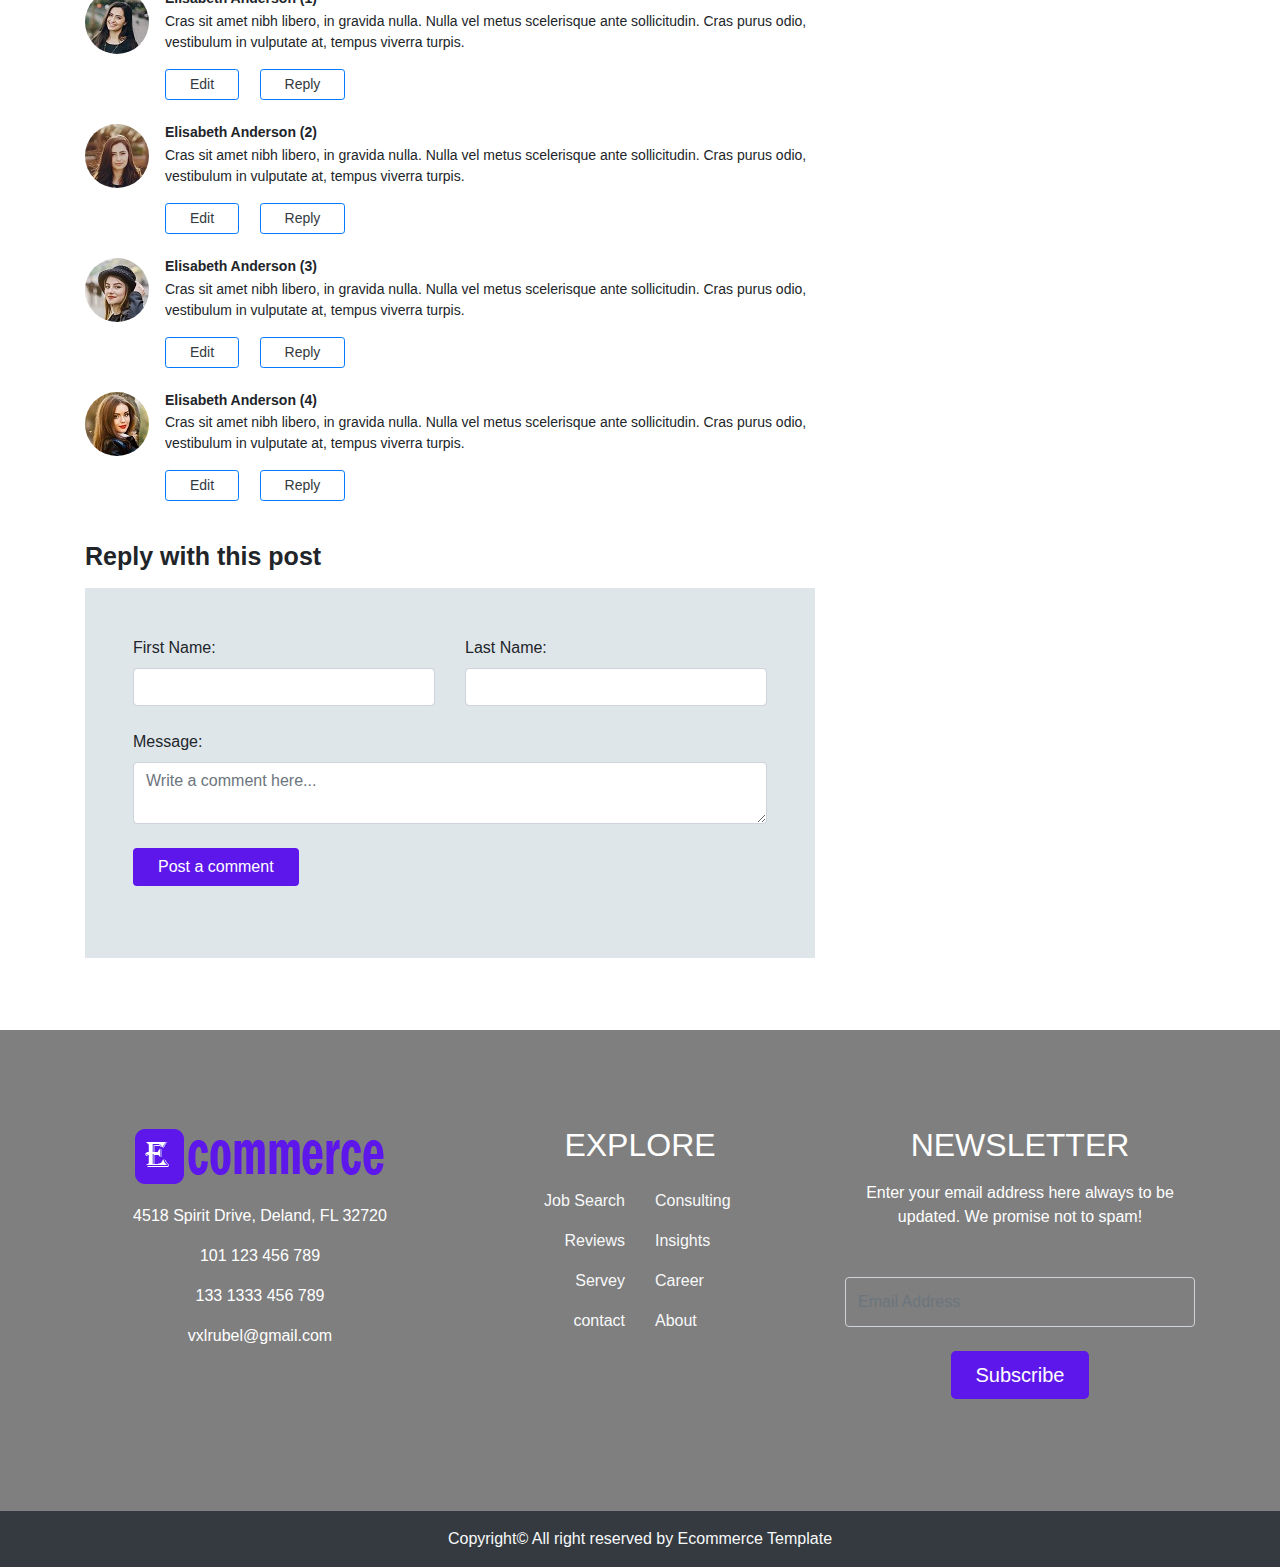
==== commit 14657c7d: "continue with contact form" ====
--- a/blog-details.html
+++ b/blog-details.html
@@ -106,11 +106,11 @@
    <section class="clearfix blog-page-feature text-light">
       <div class="overlay py-5">
          <div class="container py-5">
-            <h1 class="text-center">Latest Blog Post</h1>
+            <h1 class="text-center">Blog Details</h1>
 
             <div class="d-flex justify-content-center my-3">
                <a href="javascript:void(0)" class="text-light mr-2 text-decoration-none font-weight-bold">Home /</a>
-               <span class="text-light text-white font-weight-bold">Blog</span>
+               <span class="text-light text-white font-weight-bold">Blog Post Name</span>
             </div>
 
          </div>
@@ -130,10 +130,7 @@
                         <img src="./assets/img/blog/post-1.jpg" alt="image" class="img-fluid">
                      </a>
                   </div>
-                  <h2 class="text-capitalize">
-                     <a href="./blog-details.html" class="text-decoration-none text-dark">Modernising our Talent
-                        Programmes</a>
-                  </h2>
+                  <h2 class="text-capitalize">Modernising our TalentProgrammes</h2>
                   <div class="d-flex flex-wrap mb-3">
                      <div class="d-inline-flex align-items-center">
                         <i class="fa-regular fa-user"></i>
